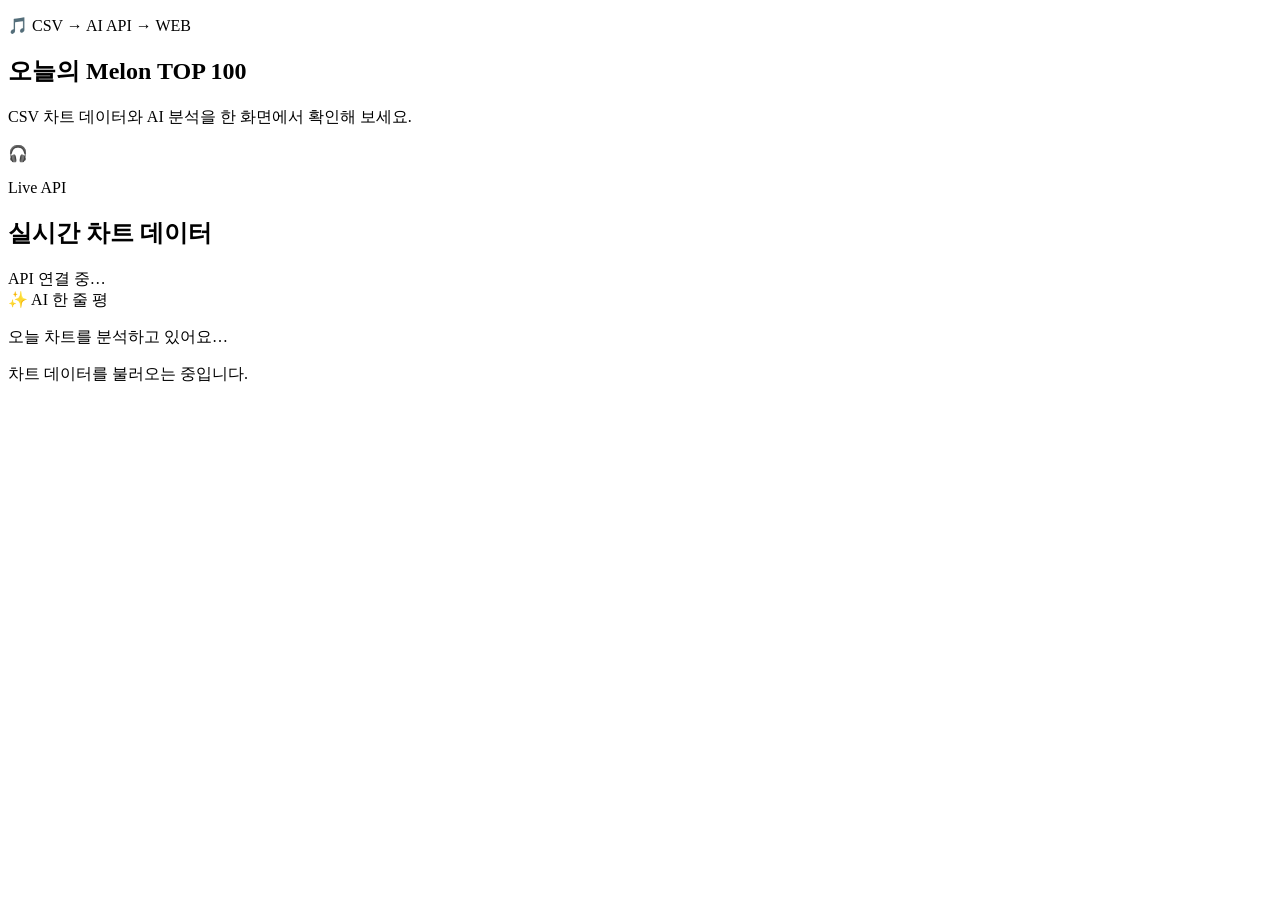
==== melon-chart/index.html @ bcb3d053 "Separate Melon chart into standalone app" ====
<!DOCTYPE html>
<html lang="ko">
  <head>
    <meta charset="UTF-8" />
    <meta name="viewport" content="width=device-width, initial-scale=1.0" />
    <title>오늘의 Melon TOP 100</title>
    <link rel="preconnect" href="https://fonts.googleapis.com" />
    <link rel="preconnect" href="https://fonts.gstatic.com" crossorigin />
    <link href="https://fonts.googleapis.com/css2?family=Do+Hyeon&family=Jua&family=Inter:wght@400;600;700;800&display=swap" rel="stylesheet" />
    <link rel="stylesheet" href="/static/styles.css" />
    <script src="/static/script.js" defer></script>
  </head>
  <body>
    <main class="page-shell">
      <section class="hero-card">
        <div class="hero-content hero-layout">
          <div class="hero-text">
            <p class="eyebrow">🎵 CSV → AI API → WEB</p>
            <h1>오늘의 Melon TOP 100</h1>
            <p class="intro-text">CSV 차트 데이터와 AI 분석을 한 화면에서 확인해 보세요.</p>
          </div>
          <div class="profile-badge" aria-hidden="true"><span>🎧</span></div>
        </div>
      </section>

      <section class="section-block chart-section" aria-labelledby="chart-title">
        <div class="section-header chart-heading">
          <div>
            <p class="section-kicker">Live API</p>
            <h2 id="chart-title">실시간 차트 데이터</h2>
          </div>
          <span id="api-status" class="api-status">API 연결 중…</span>
        </div>
        <div class="ai-summary">
          <span class="ai-label">✨ AI 한 줄 평</span>
          <p id="ai-summary">오늘 차트를 분석하고 있어요…</p>
        </div>
        <div id="chart-list" class="chart-list" aria-live="polite">
          <p class="loading-message">차트 데이터를 불러오는 중입니다.</p>
        </div>
      </section>
    </main>
  </body>
</html>
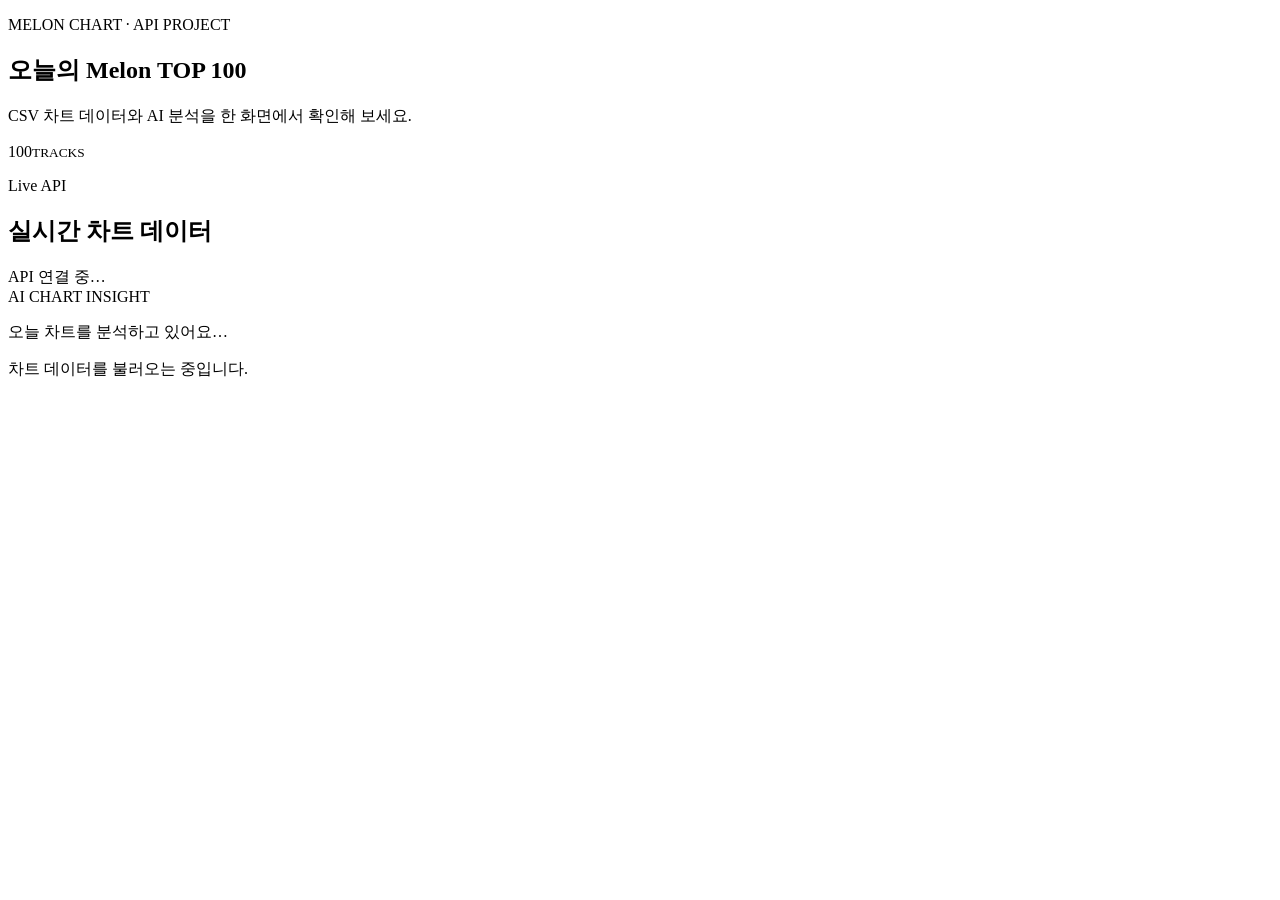
==== commit 51366bf0: "Restyle Melon chart with dark minimal UI" ====
--- a/melon-chart/index.html
+++ b/melon-chart/index.html
@@ -6,7 +6,7 @@
     <title>오늘의 Melon TOP 100</title>
     <link rel="preconnect" href="https://fonts.googleapis.com" />
     <link rel="preconnect" href="https://fonts.gstatic.com" crossorigin />
-    <link href="https://fonts.googleapis.com/css2?family=Do+Hyeon&family=Jua&family=Inter:wght@400;600;700;800&display=swap" rel="stylesheet" />
+    <link href="https://fonts.googleapis.com/css2?family=Inter:wght@400;500;600;700&display=swap" rel="stylesheet" />
     <link rel="stylesheet" href="/static/styles.css" />
     <script src="/static/script.js" defer></script>
   </head>
@@ -15,11 +15,11 @@
       <section class="hero-card">
         <div class="hero-content hero-layout">
           <div class="hero-text">
-            <p class="eyebrow">🎵 CSV → AI API → WEB</p>
+            <p class="eyebrow">MELON CHART · API PROJECT</p>
             <h1>오늘의 Melon TOP 100</h1>
             <p class="intro-text">CSV 차트 데이터와 AI 분석을 한 화면에서 확인해 보세요.</p>
           </div>
-          <div class="profile-badge" aria-hidden="true"><span>🎧</span></div>
+          <div class="profile-badge" aria-hidden="true"><span>100</span><small>TRACKS</small></div>
         </div>
       </section>
 
@@ -32,7 +32,7 @@
           <span id="api-status" class="api-status">API 연결 중…</span>
         </div>
         <div class="ai-summary">
-          <span class="ai-label">✨ AI 한 줄 평</span>
+          <span class="ai-label">AI CHART INSIGHT</span>
           <p id="ai-summary">오늘 차트를 분석하고 있어요…</p>
         </div>
         <div id="chart-list" class="chart-list" aria-live="polite">
